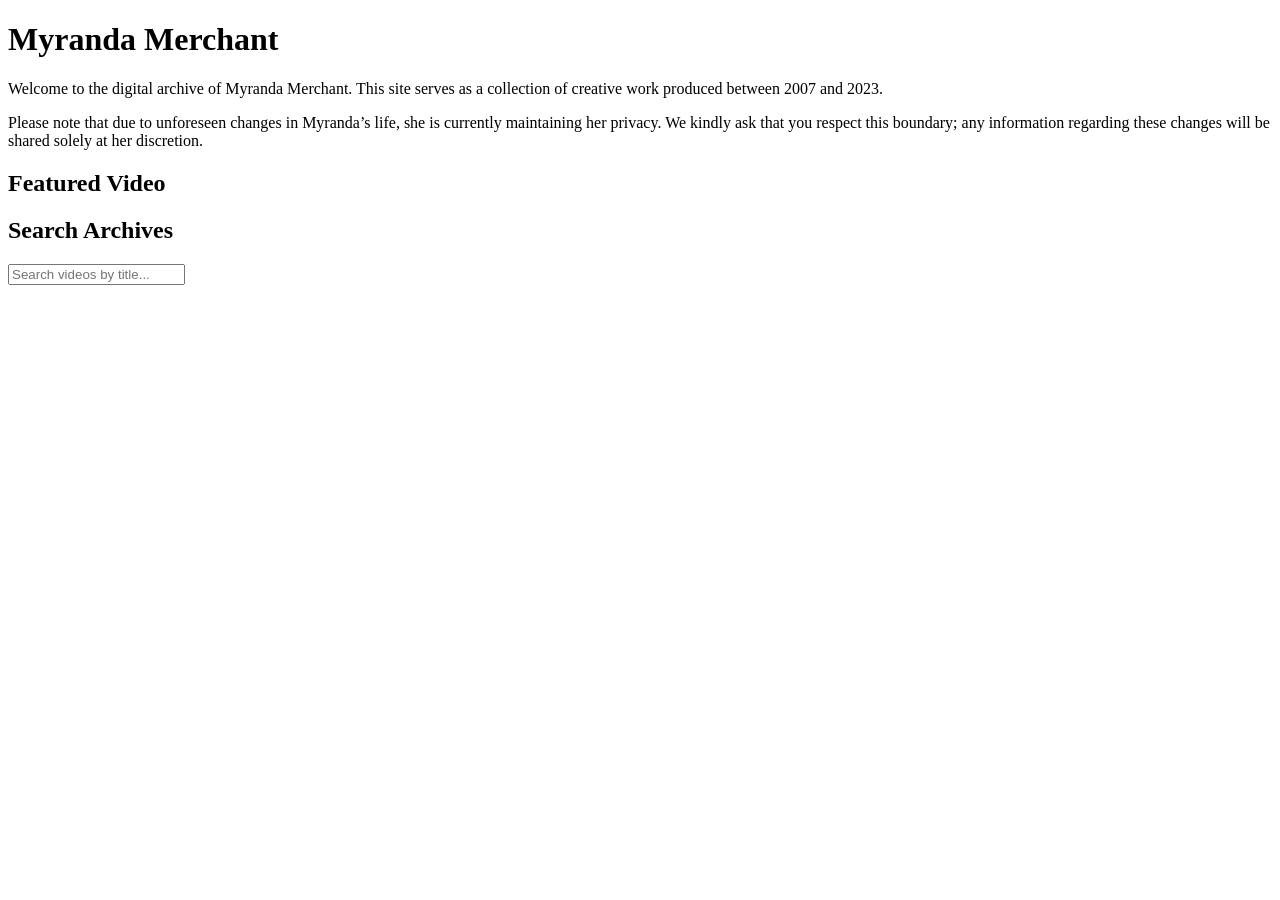
==== index.html @ 85bf2920 "Create index.html" ====
<!DOCTYPE html>
<html lang="en">
<head>
    <meta charset="UTF-8">
    <meta name="viewport" content="width=device-width, initial-scale=1.0">
    <title>Myranda Merchant Archive</title>
    <link rel="stylesheet" href="style.css">
</head>
<body>
    <header>
        <h1>Myranda Merchant</h1>
    </header>

    <main>
        <section id="intro">
            <p>Welcome to the digital archive of Myranda Merchant. This site serves as a collection of creative work produced between 2007 and 2023.</p>
            <p>Please note that due to unforeseen changes in Myranda’s life, she is currently maintaining her privacy. We kindly ask that you respect this boundary; any information regarding these changes will be shared solely at her discretion.</p>
        </section>

        <section id="featured">
            <h2>Featured Video</h2>
            <div id="video-container">
                <!-- Video will be injected here via JavaScript -->
            </div>
        </section>

        <section id="search">
            <h2>Search Archives</h2>
            <input type="text" id="searchInput" placeholder="Search videos by title...">
            <div id="results"></div>
        </section>
    </main>
</body>
</html>
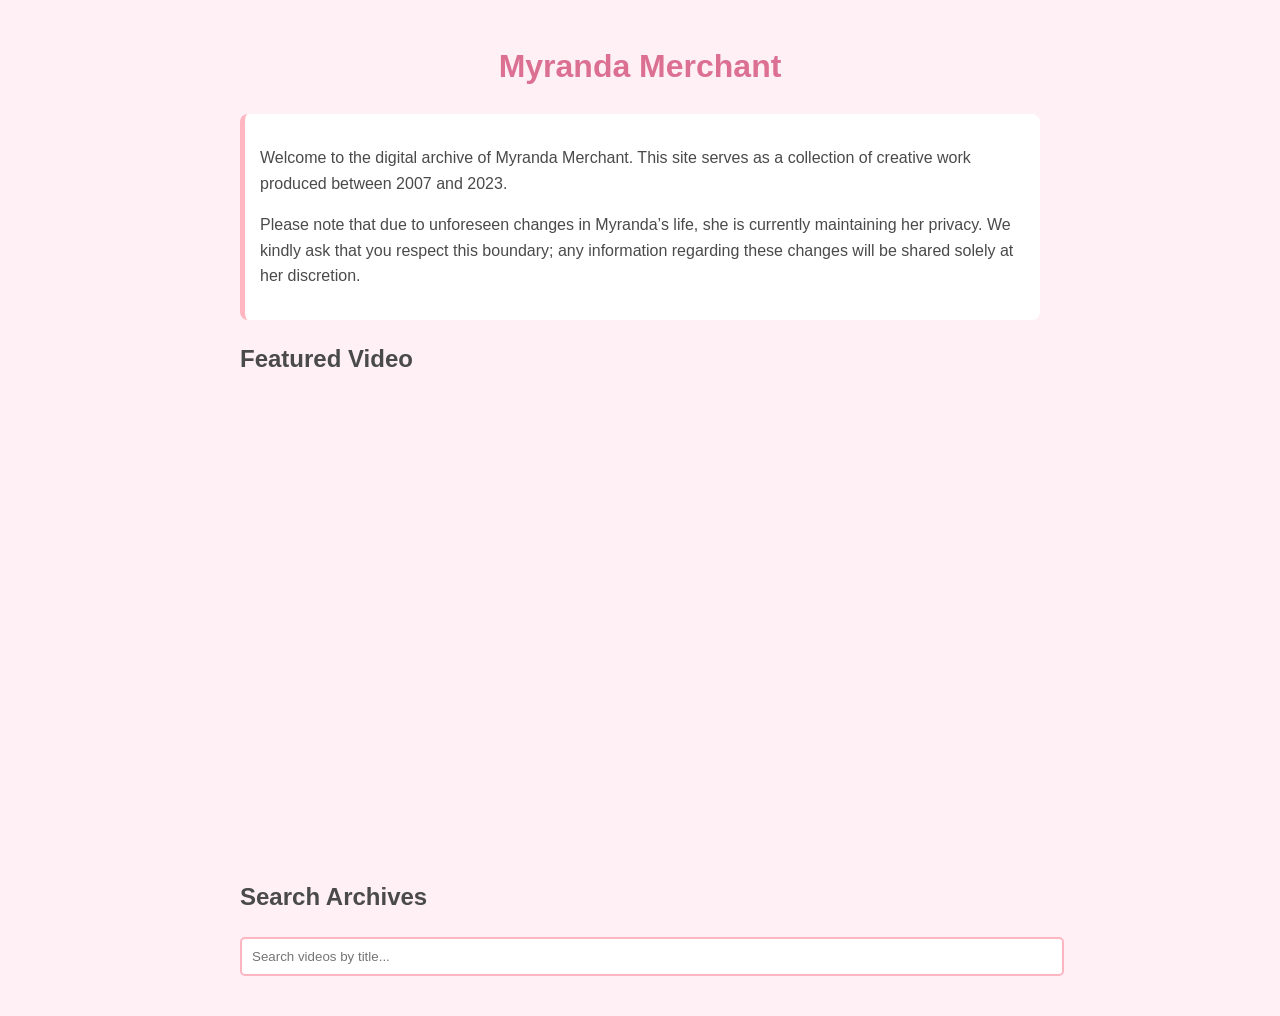
==== commit 65c8578c: "Update index.html" ====
--- a/index.html
+++ b/index.html
@@ -20,7 +20,13 @@
         <section id="featured">
             <h2>Featured Video</h2>
             <div id="video-container">
-                <!-- Video will be injected here via JavaScript -->
+                <iframe 
+                    src="https://www.youtube-nocookie.com/embed/ZyX-GH81P1o" 
+                    title="YouTube video player" 
+                    frameborder="0" 
+                    allow="accelerometer; autoplay; clipboard-write; encrypted-media; gyroscope; picture-in-picture" 
+                    allowfullscreen>
+                </iframe>
             </div>
         </section>
 
--- a/style.css
+++ b/style.css
@@ -0,0 +1,46 @@
+body {
+    font-family: 'Segoe UI', Tahoma, Geneva, Verdana, sans-serif;
+    background-color: #fff0f5; /* Light pink background */
+    color: #4a4a4a;
+    line-height: 1.6;
+    max-width: 800px;
+    margin: 0 auto;
+    padding: 20px;
+}
+
+header {
+    text-align: center;
+    color: #db7093; /* Pale violet red (pink tone) */
+}
+
+#intro {
+    background: #ffffff;
+    padding: 15px;
+    border-radius: 8px;
+    border-left: 5px solid #ffb6c1; /* Light pink accent */
+    margin-bottom: 20px;
+}
+
+#searchInput {
+    width: 100%;
+    padding: 10px;
+    margin-bottom: 20px;
+    border: 2px solid #ffb6c1;
+    border-radius: 5px;
+}
+
+#video-container {
+    position: relative;
+    padding-bottom: 56.25%; /* 16:9 Aspect Ratio */
+    height: 0;
+    overflow: hidden;
+    margin-bottom: 30px;
+}
+
+#video-container iframe {
+    position: absolute;
+    top: 0;
+    left: 0;
+    width: 100%;
+    height: 100%;
+}
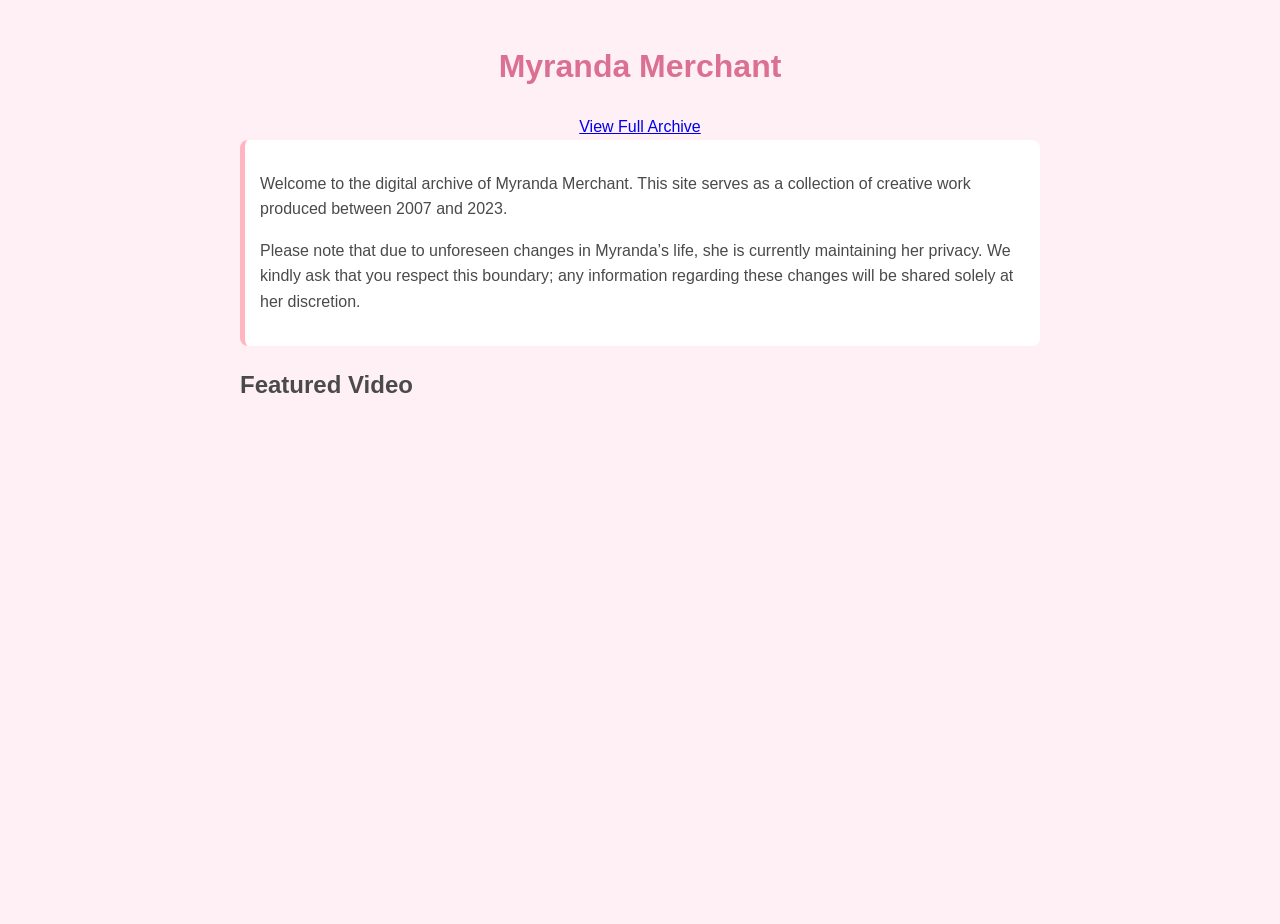
==== commit 4713e1d3: "Update index.html" ====
--- a/index.html
+++ b/index.html
@@ -9,6 +9,9 @@
 <body>
     <header>
         <h1>Myranda Merchant</h1>
+        <nav>
+            <a href="archive.html">View Full Archive</a>
+        </nav>
     </header>
 
     <main>
@@ -29,12 +32,6 @@
                 </iframe>
             </div>
         </section>
-
-        <section id="search">
-            <h2>Search Archives</h2>
-            <input type="text" id="searchInput" placeholder="Search videos by title...">
-            <div id="results"></div>
-        </section>
     </main>
 </body>
 </html>
